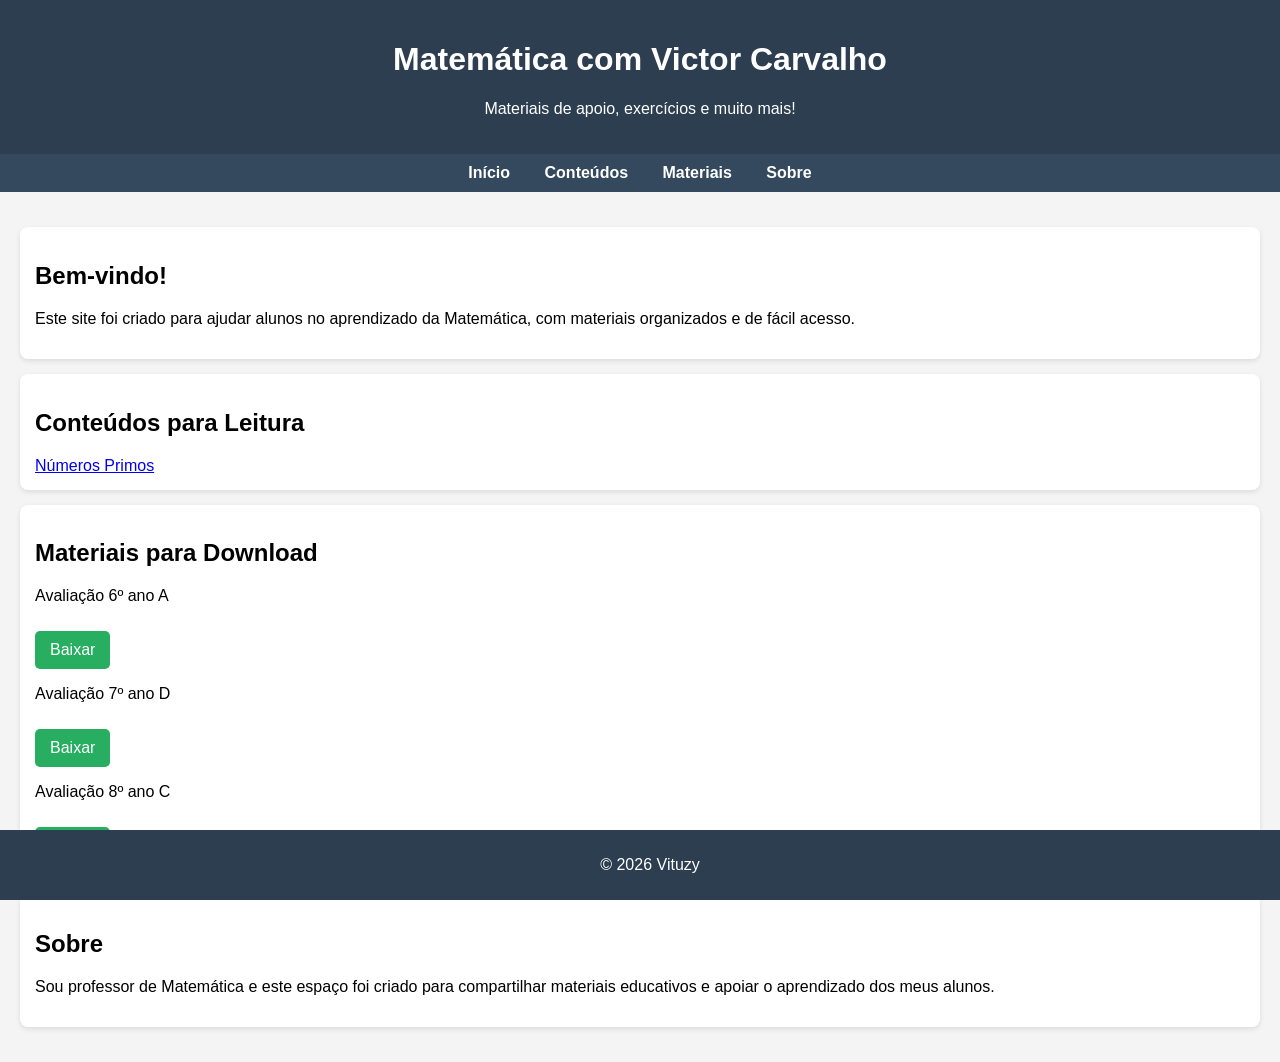
==== index.html @ 923ffe79 "Add files via upload" ====
<!DOCTYPE html>
<html lang="pt-BR">
<head>
  <meta charset="UTF-8">
  <meta name="viewport" content="width=device-width, initial-scale=1.0">
  <title>Matemática com Victor Carvalho</title>
  <style>
    body {
      font-family: Arial, sans-serif;
      margin: 0;
      background-color: #f4f4f4;
    }

    header {
      background-color: #2c3e50;
      color: white;
      padding: 20px;
      text-align: center;
    }

    nav {
      background-color: #34495e;
      padding: 10px;
      text-align: center;
    }

    nav a {
      color: white;
      margin: 0 15px;
      text-decoration: none;
      font-weight: bold;
    }

    nav a:hover {
      text-decoration: underline;
    }

    .container {
      padding: 20px;
    }

    .card {
      background-color: white;
      padding: 15px;
      margin: 15px 0;
      border-radius: 8px;
      box-shadow: 0 2px 5px rgba(0,0,0,0.1);
    }

    .download-btn {
      display: inline-block;
      padding: 10px 15px;
      background-color: #27ae60;
      color: white;
      text-decoration: none;
      border-radius: 5px;
      margin-top: 10px;
    }

    .download-btn:hover {
      background-color: #219150;
    }

    footer {
      background-color: #2c3e50;
      color: white;
      text-align: center;
      padding: 10px;
      position: fixed;
      bottom: 0;
      width: 100%;
    }
  </style>
</head>
<body>

<header>
  <h1>Matemática com Victor Carvalho</h1>
  <p>Materiais de apoio, exercícios e muito mais!</p>
</header>

<nav>
  <a href="#inicio">Início</a>
  <a href="#conteudos">Conteúdos</a>
  <a href="#materiais">Materiais</a>
  <a href="#sobre">Sobre</a>
</nav>

<div class="container">

  <section id="inicio" class="card">
    <h2>Bem-vindo!</h2>
    <p>Este site foi criado para ajudar alunos no aprendizado da Matemática, com materiais organizados e de fácil acesso.</p>
  </section>

  <section id="conteudos" class="card">
    <h2>Conteúdos para Leitura</h2>

    
    <a href="numeros_primos.html" class="btn">Números Primos</a>

  </section>

  <section id="materiais" class="card">
    <h2>Materiais para Download</h2>

    <p>Avaliação 6º ano A</p>
    <a href="downloads/Avaliacao6ano.pdf" class="download-btn" download>Baixar</a>
    
    <p>Avaliação 7º ano D</p>
    <a href="downloads/Avaliacao7ano.pdf" class="download-btn" download>Baixar</a>

    <p>Avaliação 8º ano C</p>
    <a href="downloads/Avaliacao8ano.pdf" class="download-btn" download>Baixar</a>

  </section>

  <section id="sobre" class="card">
    <h2>Sobre</h2>
    <p>Sou professor de Matemática e este espaço foi criado para compartilhar materiais educativos e apoiar o aprendizado dos meus alunos.
</p>

  </section>

</div>

<footer>
  <p>© 2026 Vituzy</p>
</footer>

</body>
</html>
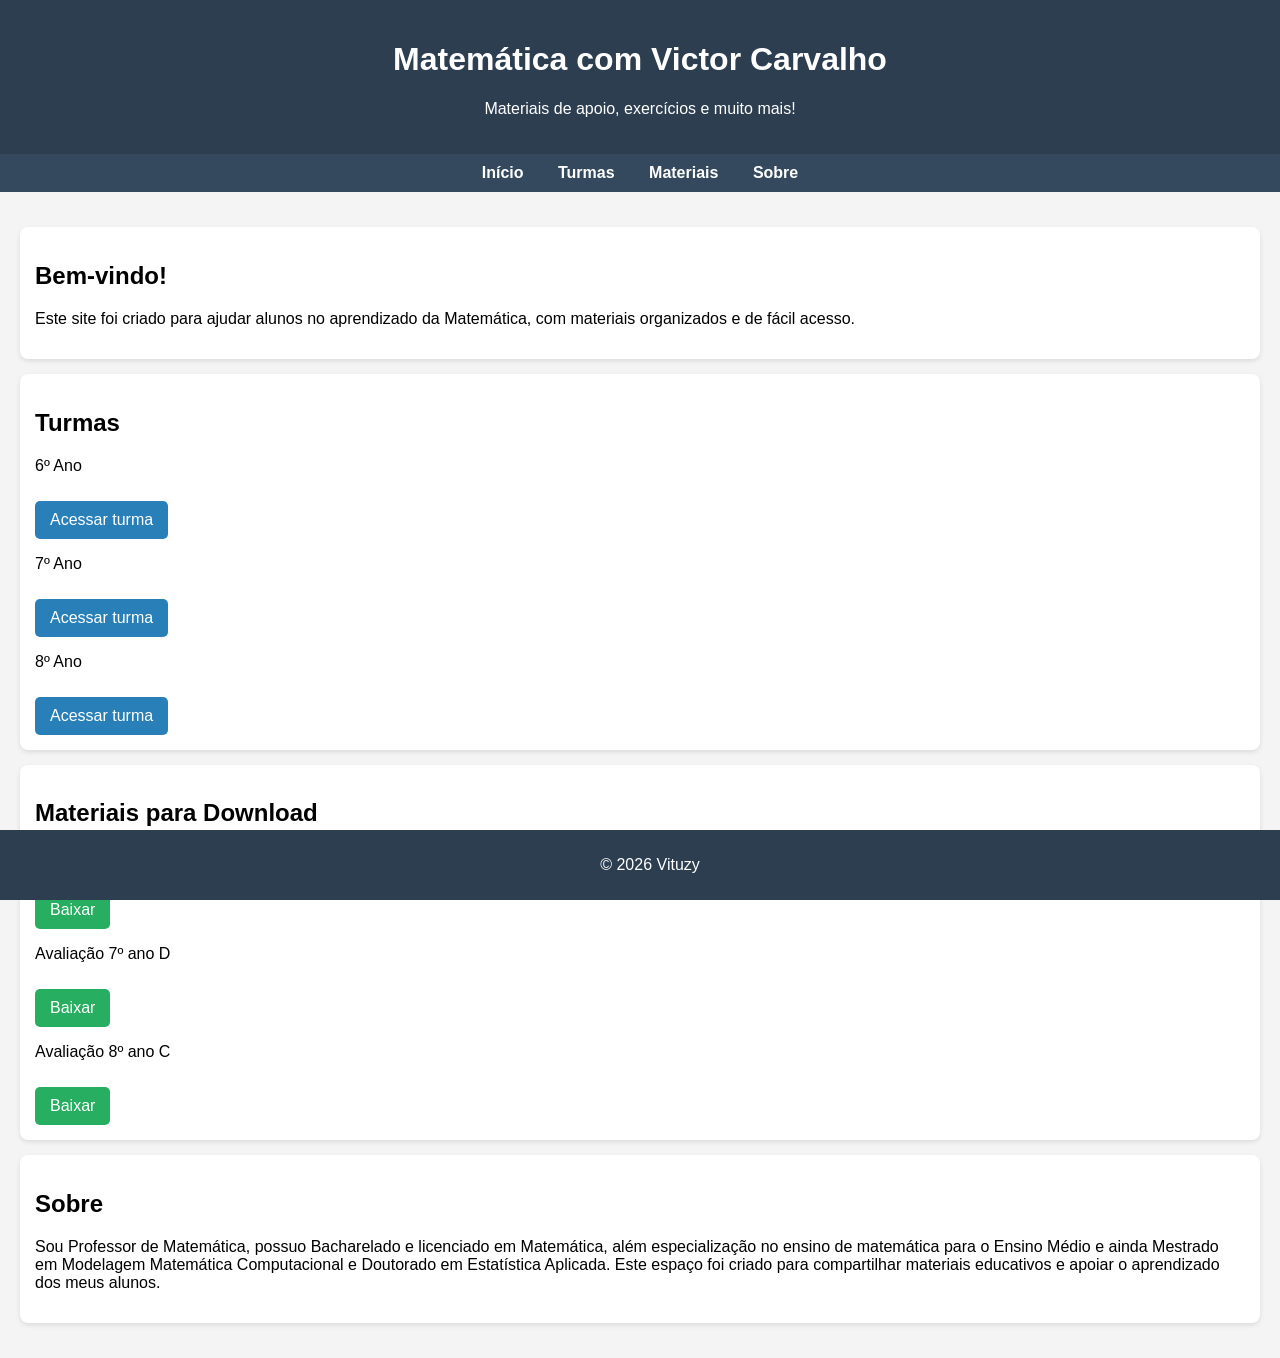
==== commit f9f63c6e: "Add files via upload" ====
--- a/index.html
+++ b/index.html
@@ -47,6 +47,20 @@
       box-shadow: 0 2px 5px rgba(0,0,0,0.1);
     }
 
+    .btn {
+      display: inline-block;
+      padding: 10px 15px;
+      background-color: #2980b9;
+      color: white;
+      text-decoration: none;
+      border-radius: 5px;
+      margin-top: 10px;
+    }
+
+    .btn:hover {
+      background-color: #216a94;
+    }
+
     .download-btn {
       display: inline-block;
       padding: 10px 15px;
@@ -55,10 +69,6 @@
       text-decoration: none;
       border-radius: 5px;
       margin-top: 10px;
-    }
-
-    .download-btn:hover {
-      background-color: #219150;
     }
 
     footer {
@@ -81,7 +91,7 @@
 
 <nav>
   <a href="#inicio">Início</a>
-  <a href="#conteudos">Conteúdos</a>
+  <a href="#turmas">Turmas</a>
   <a href="#materiais">Materiais</a>
   <a href="#sobre">Sobre</a>
 </nav>
@@ -93,11 +103,18 @@
     <p>Este site foi criado para ajudar alunos no aprendizado da Matemática, com materiais organizados e de fácil acesso.</p>
   </section>
 
-  <section id="conteudos" class="card">
-    <h2>Conteúdos para Leitura</h2>
+  <section id="turmas" class="card">
+    <h2>Turmas</h2>
 
-    
-    <a href="numeros_primos.html" class="btn">Números Primos</a>
+    <p>6º Ano</p>
+    <a href="6ano.html" class="btn">Acessar turma</a>
+
+    <p>7º Ano</p>
+    <a href="7ano.html" class="btn">Acessar turma</a>
+
+    <p>8º Ano</p>
+    <a href="8ano.html" class="btn">Acessar turma</a>
+
 
   </section>
 
@@ -117,7 +134,7 @@
 
   <section id="sobre" class="card">
     <h2>Sobre</h2>
-    <p>Sou professor de Matemática e este espaço foi criado para compartilhar materiais educativos e apoiar o aprendizado dos meus alunos.
+    <p>Sou Professor de Matemática, possuo Bacharelado e licenciado em Matemática, além especialização no ensino de matemática para o Ensino Médio e ainda Mestrado em Modelagem Matemática Computacional e Doutorado em Estatística Aplicada. Este espaço foi criado para compartilhar materiais educativos e apoiar o aprendizado dos meus alunos.
 </p>
 
   </section>
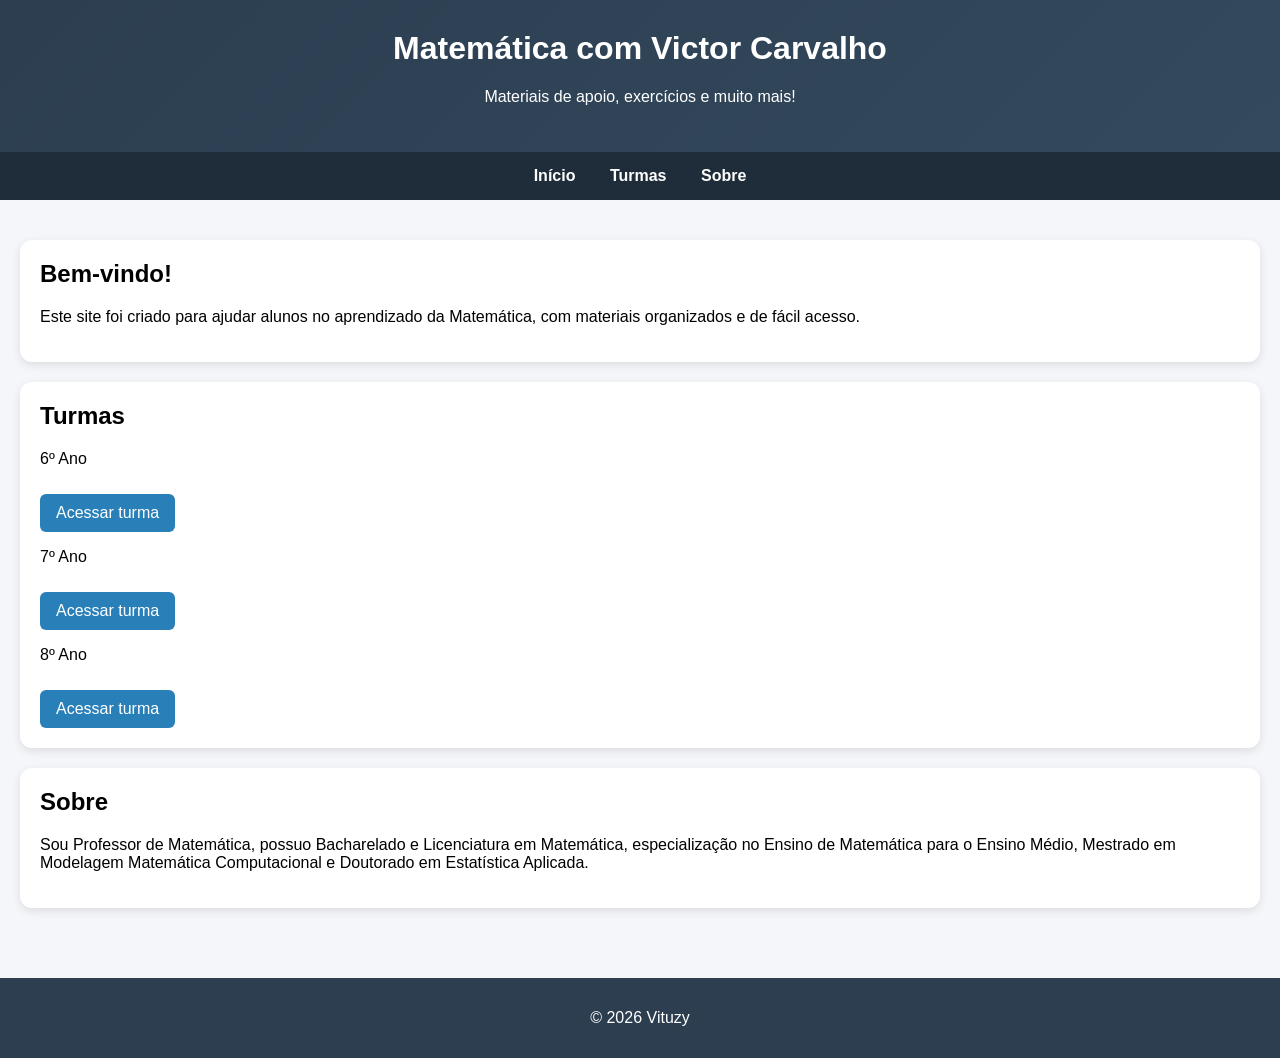
==== commit 6b170e1d: "Add files via upload" ====
--- a/index.html
+++ b/index.html
@@ -4,84 +4,10 @@
   <meta charset="UTF-8">
   <meta name="viewport" content="width=device-width, initial-scale=1.0">
   <title>Matemática com Victor Carvalho</title>
-  <style>
-    body {
-      font-family: Arial, sans-serif;
-      margin: 0;
-      background-color: #f4f4f4;
-    }
 
-    header {
-      background-color: #2c3e50;
-      color: white;
-      padding: 20px;
-      text-align: center;
-    }
+  <link rel="stylesheet" href="css/style.css">
+</head>
 
-    nav {
-      background-color: #34495e;
-      padding: 10px;
-      text-align: center;
-    }
-
-    nav a {
-      color: white;
-      margin: 0 15px;
-      text-decoration: none;
-      font-weight: bold;
-    }
-
-    nav a:hover {
-      text-decoration: underline;
-    }
-
-    .container {
-      padding: 20px;
-    }
-
-    .card {
-      background-color: white;
-      padding: 15px;
-      margin: 15px 0;
-      border-radius: 8px;
-      box-shadow: 0 2px 5px rgba(0,0,0,0.1);
-    }
-
-    .btn {
-      display: inline-block;
-      padding: 10px 15px;
-      background-color: #2980b9;
-      color: white;
-      text-decoration: none;
-      border-radius: 5px;
-      margin-top: 10px;
-    }
-
-    .btn:hover {
-      background-color: #216a94;
-    }
-
-    .download-btn {
-      display: inline-block;
-      padding: 10px 15px;
-      background-color: #27ae60;
-      color: white;
-      text-decoration: none;
-      border-radius: 5px;
-      margin-top: 10px;
-    }
-
-    footer {
-      background-color: #2c3e50;
-      color: white;
-      text-align: center;
-      padding: 10px;
-      position: fixed;
-      bottom: 0;
-      width: 100%;
-    }
-  </style>
-</head>
 <body>
 
 <header>
@@ -92,7 +18,6 @@
 <nav>
   <a href="#inicio">Início</a>
   <a href="#turmas">Turmas</a>
-  <a href="#materiais">Materiais</a>
   <a href="#sobre">Sobre</a>
 </nav>
 
@@ -100,42 +25,40 @@
 
   <section id="inicio" class="card">
     <h2>Bem-vindo!</h2>
-    <p>Este site foi criado para ajudar alunos no aprendizado da Matemática, com materiais organizados e de fácil acesso.</p>
+
+    <p>
+      Este site foi criado para ajudar alunos no aprendizado da Matemática,
+      com materiais organizados e de fácil acesso.
+    </p>
   </section>
 
   <section id="turmas" class="card">
+
     <h2>Turmas</h2>
 
     <p>6º Ano</p>
-    <a href="6ano.html" class="btn">Acessar turma</a>
+    <a href="6ano/index.html" class="btn">Acessar turma</a>
 
     <p>7º Ano</p>
-    <a href="7ano.html" class="btn">Acessar turma</a>
+    <a href="7ano/index.html" class="btn">Acessar turma</a>
 
     <p>8º Ano</p>
-    <a href="8ano.html" class="btn">Acessar turma</a>
+    <a href="8ano/index.html" class="btn">Acessar turma</a>
 
-
-  </section>
-
-  <section id="materiais" class="card">
-    <h2>Materiais para Download</h2>
-
-    <p>Avaliação 6º ano A</p>
-    <a href="downloads/Avaliacao6ano.pdf" class="download-btn" download>Baixar</a>
-    
-    <p>Avaliação 7º ano D</p>
-    <a href="downloads/Avaliacao7ano.pdf" class="download-btn" download>Baixar</a>
-
-    <p>Avaliação 8º ano C</p>
-    <a href="downloads/Avaliacao8ano.pdf" class="download-btn" download>Baixar</a>
+  
 
   </section>
 
   <section id="sobre" class="card">
+
     <h2>Sobre</h2>
-    <p>Sou Professor de Matemática, possuo Bacharelado e licenciado em Matemática, além especialização no ensino de matemática para o Ensino Médio e ainda Mestrado em Modelagem Matemática Computacional e Doutorado em Estatística Aplicada. Este espaço foi criado para compartilhar materiais educativos e apoiar o aprendizado dos meus alunos.
-</p>
+
+    <p>
+      Sou Professor de Matemática, possuo Bacharelado e Licenciatura em
+      Matemática, especialização no Ensino de Matemática para o Ensino Médio,
+      Mestrado em Modelagem Matemática Computacional e Doutorado em
+      Estatística Aplicada.
+    </p>
 
   </section>
 
@@ -146,4 +69,4 @@
 </footer>
 
 </body>
-</html>
+</html>
--- a/css/style.css
+++ b/css/style.css
@@ -0,0 +1,81 @@
+body {
+  font-family: Arial, sans-serif;
+  margin: 0;
+  background-color: #f4f6f9;
+}
+
+header {
+  background: linear-gradient(135deg, #2c3e50, #34495e);
+  color: white;
+  padding: 30px;
+  text-align: center;
+}
+
+nav {
+  background-color: #1f2d3a;
+  padding: 15px;
+  text-align: center;
+}
+
+nav a {
+  color: white;
+  margin: 0 15px;
+  text-decoration: none;
+  font-weight: bold;
+  transition: 0.3s;
+}
+
+nav a:hover {
+  color: #3498db;
+}
+
+.container {
+  padding: 20px;
+}
+
+.card {
+  background-color: white;
+  padding: 20px;
+  margin: 20px 0;
+  border-radius: 12px;
+  box-shadow: 0 3px 10px rgba(0,0,0,0.1);
+}
+
+.btn,
+.download-btn {
+  display: inline-block;
+  padding: 10px 16px;
+  margin-top: 10px;
+  text-decoration: none;
+  color: white;
+  border-radius: 6px;
+  transition: 0.3s;
+}
+
+.btn {
+  background-color: #2980b9;
+}
+
+.btn:hover {
+  background-color: #216a94;
+}
+
+.download-btn {
+  background-color: #27ae60;
+}
+
+.download-btn:hover {
+  background-color: #1f8a4d;
+}
+
+footer {
+  background-color: #2c3e50;
+  color: white;
+  text-align: center;
+  padding: 15px;
+  margin-top: 30px;
+}
+
+h1, h2 {
+  margin-top: 0;
+}
